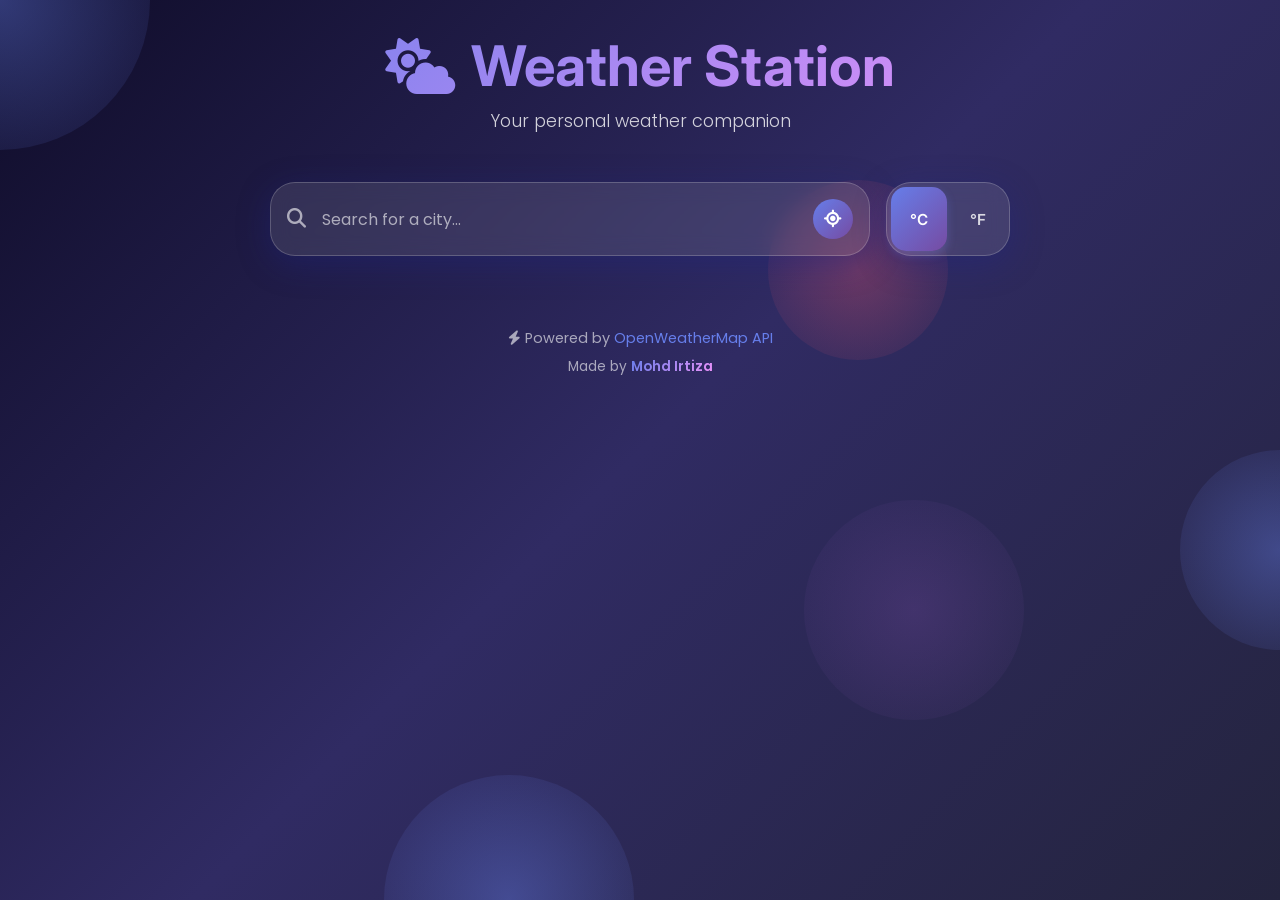
==== index.html @ 4910daef "refactor: move weather app files to root and update vercel.json" ====
<!DOCTYPE html>
<html lang="en">

<head>
  <meta charset="UTF-8" />
  <meta http-equiv="X-UA-Compatible" content="IE=edge" />
  <meta name="viewport" content="width=device-width, initial-scale=1.0" />
  <meta name="description"
    content="Modern Weather App - Check current weather and 5-day forecast for any city worldwide" />
  <meta name="keywords" content="weather, forecast, temperature, weather app" />
  <title>SkyView - Modern Weather Station</title>
  <link rel="icon"
    href="data:image/svg+xml,<svg xmlns=%22http://www.w3.org/2000/svg%22 viewBox=%220 0 100 100%22><text y=%22.9em%22 font-size=%2290%22>🌤️</text></svg>">

  <link rel="preconnect" href="https://fonts.googleapis.com">
  <link rel="preconnect" href="https://fonts.gstatic.com" crossorigin>
  <link
    href="https://fonts.googleapis.com/css2?family=Inter:wght@400;500;600;700&family=Poppins:wght@300;400;500;600&display=swap"
    rel="stylesheet">

  <link rel="stylesheet" href="https://cdnjs.cloudflare.com/ajax/libs/font-awesome/6.4.0/css/all.min.css" />

  <link rel="stylesheet" href="style.css" />
</head>

<body>
  <div class="background-animation">
    <div class="particle"></div>
    <div class="particle"></div>
    <div class="particle"></div>
    <div class="particle"></div>
    <div class="particle"></div>
  </div>

  <main class="container">
    <header class="app-header">
      <h1 class="app-title">
        <i class="fas fa-cloud-sun"></i>
        Weather Station
      </h1>
      <p class="app-subtitle">Your personal weather companion</p>
    </header>

    <section class="search-section">
      <form class="search-form" id="searchForm">
        <div class="search-wrapper">
          <i class="fas fa-search search-icon"></i>
          <input type="text" id="search" class="search-input" placeholder="Search for a city..." autocomplete="off"
            aria-label="Search city" />
          <button type="button" class="location-btn" id="locationBtn" aria-label="Use current location">
            <i class="fas fa-location-crosshairs"></i>
          </button>
        </div>
      </form>

      <div class="unit-toggle">
        <button class="unit-btn active" data-unit="metric">°C</button>
        <button class="unit-btn" data-unit="imperial">°F</button>
      </div>
    </section>

    <div class="loading-container" id="loading" style="display: none;">
      <div class="loading-spinner"></div>
      <p>Fetching weather data...</p>
    </div>

    <div class="error-message" id="errorMessage" style="display: none;">
      <i class="fas fa-exclamation-triangle"></i>
      <p id="errorText"></p>
    </div>

    <div class="weather-container" id="weatherContainer" style="display: none;">

      <div class="current-weather glass-card">
        <div class="location-info">
          <h2 class="city-name" id="cityName">
            <i class="fas fa-map-marker-alt"></i>
            <span id="cityText"></span>
          </h2>
          <p class="current-date" id="currentDate"></p>
        </div>

        <div class="weather-main">
          <div class="weather-icon-large" id="weatherIconLarge">
            <i class="fas fa-cloud-sun"></i>
          </div>
          <div class="temperature-display">
            <h1 class="temperature" id="temperature">--°</h1>
            <div class="weather-description">
              <p class="condition" id="condition">--</p>
              <p class="feels-like" id="feelsLike">Feels like --°</p>
            </div>
          </div>
        </div>

        <div class="weather-details">
          <div class="detail-item">
            <i class="fas fa-droplet"></i>
            <div class="detail-info">
              <p class="detail-label">Humidity</p>
              <p class="detail-value" id="humidity">--%</p>
            </div>
          </div>
          <div class="detail-item">
            <i class="fas fa-wind"></i>
            <div class="detail-info">
              <p class="detail-label">Wind Speed</p>
              <p class="detail-value" id="windSpeed">-- km/h</p>
            </div>
          </div>
          <div class="detail-item">
            <i class="fas fa-gauge-high"></i>
            <div class="detail-info">
              <p class="detail-label">Pressure</p>
              <p class="detail-value" id="pressure">-- hPa</p>
            </div>
          </div>
          <div class="detail-item">
            <i class="fas fa-eye"></i>
            <div class="detail-info">
              <p class="detail-label">Visibility</p>
              <p class="detail-value" id="visibility">-- km</p>
            </div>
          </div>
        </div>

        <div class="sun-times">
          <div class="sun-item">
            <i class="fas fa-sunrise"></i>
            <div>
              <p class="sun-label">Sunrise</p>
              <p class="sun-time" id="sunrise">--:--</p>
            </div>
          </div>
          <div class="sun-item">
            <i class="fas fa-sunset"></i>
            <div>
              <p class="sun-label">Sunset</p>
              <p class="sun-time" id="sunset">--:--</p>
            </div>
          </div>
        </div>
      </div>

    </div>

    <footer class="app-footer">
      <p>
        <i class="fas fa-bolt"></i>
        Powered by <a href="https://openweathermap.org/" target="_blank" rel="noopener">OpenWeatherMap API</a>
      </p>
      <p class="creator-credit">
        Made by <span class="creator-name">Mohd Irtiza</span>
      </p>
    </footer>
  </main>

  <script src="script.js"></script>
</body>

</html>
---- style.css ----
@import url('https://fonts.googleapis.com/css2?family=Inter:wght@400;500;600;700&family=Poppins:wght@300;400;500;600&display=swap');

:root {
  --primary-gradient: linear-gradient(135deg, #667eea 0%, #764ba2 100%);
  --secondary-gradient: linear-gradient(135deg, #f093fb 0%, #f5576c 100%);
  --dark-bg: #0f0c29;
  --dark-purple: #302b63;
  --vibrant-blue: #24243e;
  --glass-bg: rgba(255, 255, 255, 0.1);
  --glass-border: rgba(255, 255, 255, 0.2);
  --glass-shadow: 0 8px 32px 0 rgba(31, 38, 135, 0.37);
  --text-primary: #ffffff;
  --text-secondary: rgba(255, 255, 255, 0.8);
  --text-muted: rgba(255, 255, 255, 0.6);
  --spacing-xs: 0.5rem;
  --spacing-sm: 1rem;
  --spacing-md: 1.5rem;
  --spacing-lg: 2rem;
  --spacing-xl: 3rem;
  --radius-sm: 10px;
  --radius-md: 15px;
  --radius-lg: 20px;
  --radius-xl: 25px;
  --transition-fast: 0.2s ease;
  --transition-normal: 0.3s ease;
  --transition-slow: 0.5s ease;
}

* {
  margin: 0;
  padding: 0;
  box-sizing: border-box;
}

body {
  font-family: 'Poppins', sans-serif;
  min-height: 100vh;
  background: linear-gradient(135deg, #0f0c29, #302b63, #24243e);
  color: var(--text-primary);
  overflow-x: hidden;
  position: relative;
}

.background-animation {
  position: fixed;
  top: 0;
  left: 0;
  width: 100%;
  height: 100%;
  z-index: -1;
  overflow: hidden;
  background: linear-gradient(135deg, #0f0c29, #302b63, #24243e);
}

.particle {
  position: absolute;
  border-radius: 50%;
  background: radial-gradient(circle, rgba(102, 126, 234, 0.4), transparent);
  animation: float 20s infinite ease-in-out;
}

.particle:nth-child(1) {
  width: 300px;
  height: 300px;
  top: -150px;
  left: -150px;
  animation-delay: 0s;
}

.particle:nth-child(2) {
  width: 200px;
  height: 200px;
  top: 50%;
  right: -100px;
  animation-delay: 4s;
}

.particle:nth-child(3) {
  width: 250px;
  height: 250px;
  bottom: -125px;
  left: 30%;
  animation-delay: 8s;
}

.particle:nth-child(4) {
  width: 180px;
  height: 180px;
  top: 20%;
  left: 60%;
  animation-delay: 12s;
  background: radial-gradient(circle, rgba(245, 87, 108, 0.3), transparent);
}

.particle:nth-child(5) {
  width: 220px;
  height: 220px;
  bottom: 20%;
  right: 20%;
  animation-delay: 16s;
  background: radial-gradient(circle, rgba(118, 75, 162, 0.3), transparent);
}

@keyframes float {

  0%,
  100% {
    transform: translate(0, 0) scale(1);
  }

  33% {
    transform: translate(30px, -50px) scale(1.1);
  }

  66% {
    transform: translate(-20px, 20px) scale(0.9);
  }
}

.container {
  max-width: 1200px;
  margin: 0 auto;
  padding: var(--spacing-lg);
  position: relative;
  z-index: 1;
}

.app-header {
  text-align: center;
  margin-bottom: var(--spacing-xl);
  animation: fadeInDown 0.8s ease;
}

.app-title {
  font-family: 'Inter', sans-serif;
  font-size: clamp(2rem, 5vw, 3.5rem);
  font-weight: 700;
  background: linear-gradient(135deg, #667eea 0%, #f093fb 100%);
  -webkit-background-clip: text;
  -webkit-text-fill-color: transparent;
  background-clip: text;
  margin-bottom: var(--spacing-xs);
  display: flex;
  align-items: center;
  justify-content: center;
  gap: var(--spacing-sm);
}

.app-subtitle {
  font-size: 1.1rem;
  color: var(--text-secondary);
  font-weight: 300;
}

.search-section {
  display: flex;
  gap: var(--spacing-sm);
  margin-bottom: var(--spacing-xl);
  animation: fadeInUp 0.8s ease 0.2s both;
  flex-wrap: wrap;
  justify-content: center;
}

.search-form {
  flex: 1;
  min-width: 280px;
  max-width: 600px;
}

.search-wrapper {
  position: relative;
  display: flex;
  align-items: center;
  background: var(--glass-bg);
  backdrop-filter: blur(10px);
  border: 1px solid var(--glass-border);
  border-radius: var(--radius-xl);
  padding: var(--spacing-sm);
  transition: all var(--transition-normal);
  box-shadow: var(--glass-shadow);
}

.search-wrapper:focus-within {
  border-color: rgba(102, 126, 234, 0.5);
  box-shadow: 0 8px 32px 0 rgba(102, 126, 234, 0.4);
  transform: translateY(-2px);
}

.search-icon {
  color: var(--text-muted);
  margin-right: var(--spacing-sm);
  font-size: 1.2rem;
}

.search-input {
  flex: 1;
  border: none;
  background: transparent;
  color: var(--text-primary);
  font-size: 1rem;
  outline: none;
  font-family: 'Poppins', sans-serif;
}

.search-input::placeholder {
  color: var(--text-muted);
}

.location-btn {
  background: linear-gradient(135deg, #667eea, #764ba2);
  border: none;
  color: white;
  width: 40px;
  height: 40px;
  border-radius: 50%;
  cursor: pointer;
  display: flex;
  align-items: center;
  justify-content: center;
  transition: all var(--transition-normal);
  font-size: 1.1rem;
}

.location-btn:hover {
  transform: scale(1.1);
  box-shadow: 0 4px 15px rgba(102, 126, 234, 0.4);
}

.location-btn:active {
  transform: scale(0.95);
}

.unit-toggle {
  display: flex;
  background: var(--glass-bg);
  backdrop-filter: blur(10px);
  border: 1px solid var(--glass-border);
  border-radius: var(--radius-xl);
  padding: 4px;
  gap: 4px;
  box-shadow: var(--glass-shadow);
}

.unit-btn {
  background: transparent;
  border: none;
  color: var(--text-secondary);
  padding: 0.6rem 1.2rem;
  border-radius: var(--radius-md);
  cursor: pointer;
  font-family: 'Inter', sans-serif;
  font-weight: 600;
  font-size: 0.95rem;
  transition: all var(--transition-normal);
}

.unit-btn:hover {
  color: var(--text-primary);
}

.unit-btn.active {
  background: linear-gradient(135deg, #667eea, #764ba2);
  color: white;
  box-shadow: 0 4px 10px rgba(102, 126, 234, 0.3);
}

.loading-container {
  text-align: center;
  padding: var(--spacing-xl);
  animation: fadeIn 0.5s ease;
}

.loading-spinner {
  width: 50px;
  height: 50px;
  border: 4px solid rgba(255, 255, 255, 0.2);
  border-top-color: #667eea;
  border-radius: 50%;
  margin: 0 auto var(--spacing-md);
  animation: spin 1s linear infinite;
}

@keyframes spin {
  to {
    transform: rotate(360deg);
  }
}

.error-message {
  background: rgba(245, 87, 108, 0.2);
  backdrop-filter: blur(10px);
  border: 1px solid rgba(245, 87, 108, 0.4);
  border-radius: var(--radius-lg);
  padding: var(--spacing-md);
  text-align: center;
  margin-bottom: var(--spacing-lg);
  animation: shake 0.5s ease;
}

.error-message i {
  font-size: 2rem;
  margin-bottom: var(--spacing-sm);
  color: #f5576c;
}

@keyframes shake {

  0%,
  100% {
    transform: translateX(0);
  }

  25% {
    transform: translateX(-10px);
  }

  75% {
    transform: translateX(10px);
  }
}

.glass-card {
  background: var(--glass-bg);
  backdrop-filter: blur(20px);
  border: 1px solid var(--glass-border);
  border-radius: var(--radius-xl);
  padding: var(--spacing-lg);
  box-shadow: var(--glass-shadow);
  transition: all var(--transition-normal);
}

.glass-card:hover {
  transform: translateY(-5px);
  box-shadow: 0 12px 40px 0 rgba(31, 38, 135, 0.5);
  border-color: rgba(102, 126, 234, 0.3);
}

.weather-container {
  animation: fadeInUp 0.8s ease;
}

.current-weather {
  margin-bottom: var(--spacing-lg);
}

.location-info {
  margin-bottom: var(--spacing-lg);
  border-bottom: 1px solid rgba(255, 255, 255, 0.1);
  padding-bottom: var(--spacing-md);
}

.city-name {
  font-family: 'Inter', sans-serif;
  font-size: 2rem;
  font-weight: 600;
  display: flex;
  align-items: center;
  gap: var(--spacing-sm);
  margin-bottom: var(--spacing-xs);
}

.current-date {
  color: var(--text-muted);
  font-size: 0.95rem;
}

.weather-main {
  display: flex;
  align-items: center;
  justify-content: center;
  gap: var(--spacing-lg);
  margin-bottom: var(--spacing-lg);
  flex-wrap: wrap;
}

.weather-icon-large {
  font-size: 8rem;
  filter: drop-shadow(0 4px 20px rgba(102, 126, 234, 0.4));
  animation: pulse 3s infinite ease-in-out;
}

@keyframes pulse {

  0%,
  100% {
    transform: scale(1);
  }

  50% {
    transform: scale(1.05);
  }
}

.temperature-display {
  text-align: center;
}

.temperature {
  font-family: 'Inter', sans-serif;
  font-size: 5rem;
  font-weight: 700;
  background: linear-gradient(135deg, #fff, #f093fb);
  -webkit-background-clip: text;
  -webkit-text-fill-color: transparent;
  background-clip: text;
  line-height: 1;
  margin-bottom: var(--spacing-sm);
}

.condition {
  font-size: 1.5rem;
  font-weight: 500;
  margin-bottom: var(--spacing-xs);
  text-transform: capitalize;
}

.feels-like {
  color: var(--text-muted);
  font-size: 1rem;
}

.weather-details {
  display: grid;
  grid-template-columns: repeat(auto-fit, minmax(140px, 1fr));
  gap: var(--spacing-md);
  margin-bottom: var(--spacing-lg);
}

.detail-item {
  display: flex;
  align-items: center;
  gap: var(--spacing-sm);
  padding: var(--spacing-sm);
  background: rgba(255, 255, 255, 0.05);
  border-radius: var(--radius-md);
  transition: all var(--transition-fast);
}

.detail-item:hover {
  background: rgba(255, 255, 255, 0.1);
  transform: translateX(5px);
}

.detail-item i {
  font-size: 1.8rem;
  color: #667eea;
}

.detail-label {
  font-size: 0.85rem;
  color: var(--text-muted);
  margin-bottom: 2px;
}

.detail-value {
  font-weight: 600;
  font-size: 1.1rem;
}

.sun-times {
  display: flex;
  justify-content: space-around;
  gap: var(--spacing-md);
  padding-top: var(--spacing-md);
  border-top: 1px solid rgba(255, 255, 255, 0.1);
}

.sun-item {
  display: flex;
  align-items: center;
  gap: var(--spacing-sm);
}

.sun-item i {
  font-size: 2rem;
  color: #f5576c;
}

.sun-label {
  font-size: 0.85rem;
  color: var(--text-muted);
  margin-bottom: 2px;
}

.sun-time {
  font-weight: 600;
  font-size: 1.1rem;
}

.app-footer {
  text-align: center;
  margin-top: var(--spacing-xl);
  padding: var(--spacing-md);
  color: var(--text-muted);
  font-size: 0.9rem;
}

.app-footer a {
  color: #667eea;
  text-decoration: none;
  transition: color var(--transition-fast);
}

.app-footer a:hover {
  color: #f093fb;
}

.creator-credit {
  margin-top: 0.5rem;
  font-size: 0.85rem;
}

.creator-name {
  background: linear-gradient(135deg, #667eea, #f093fb);
  -webkit-background-clip: text;
  -webkit-text-fill-color: transparent;
  background-clip: text;
  font-weight: 600;
}

@keyframes fadeIn {
  from {
    opacity: 0;
  }

  to {
    opacity: 1;
  }
}

@keyframes fadeInDown {
  from {
    opacity: 0;
    transform: translateY(-30px);
  }

  to {
    opacity: 1;
    transform: translateY(0);
  }
}

@keyframes fadeInUp {
  from {
    opacity: 0;
    transform: translateY(30px);
  }

  to {
    opacity: 1;
    transform: translateY(0);
  }
}

@media (max-width: 768px) {
  .container {
    padding: var(--spacing-sm);
  }

  .app-title {
    font-size: 2rem;
  }

  .search-section {
    flex-direction: column;
  }

  .search-form {
    max-width: 100%;
  }

  .weather-main {
    flex-direction: column;
    gap: var(--spacing-md);
  }

  .weather-icon-large {
    font-size: 6rem;
  }

  .temperature {
    font-size: 3.5rem;
  }

  .weather-details {
    grid-template-columns: repeat(2, 1fr);
  }

  .sun-times {
    flex-direction: column;
    align-items: flex-start;
  }
}

@media (max-width: 480px) {
  .weather-details {
    grid-template-columns: 1fr;
  }

  .city-name {
    font-size: 1.5rem;
  }

  .temperature {
    font-size: 3rem;
  }
}
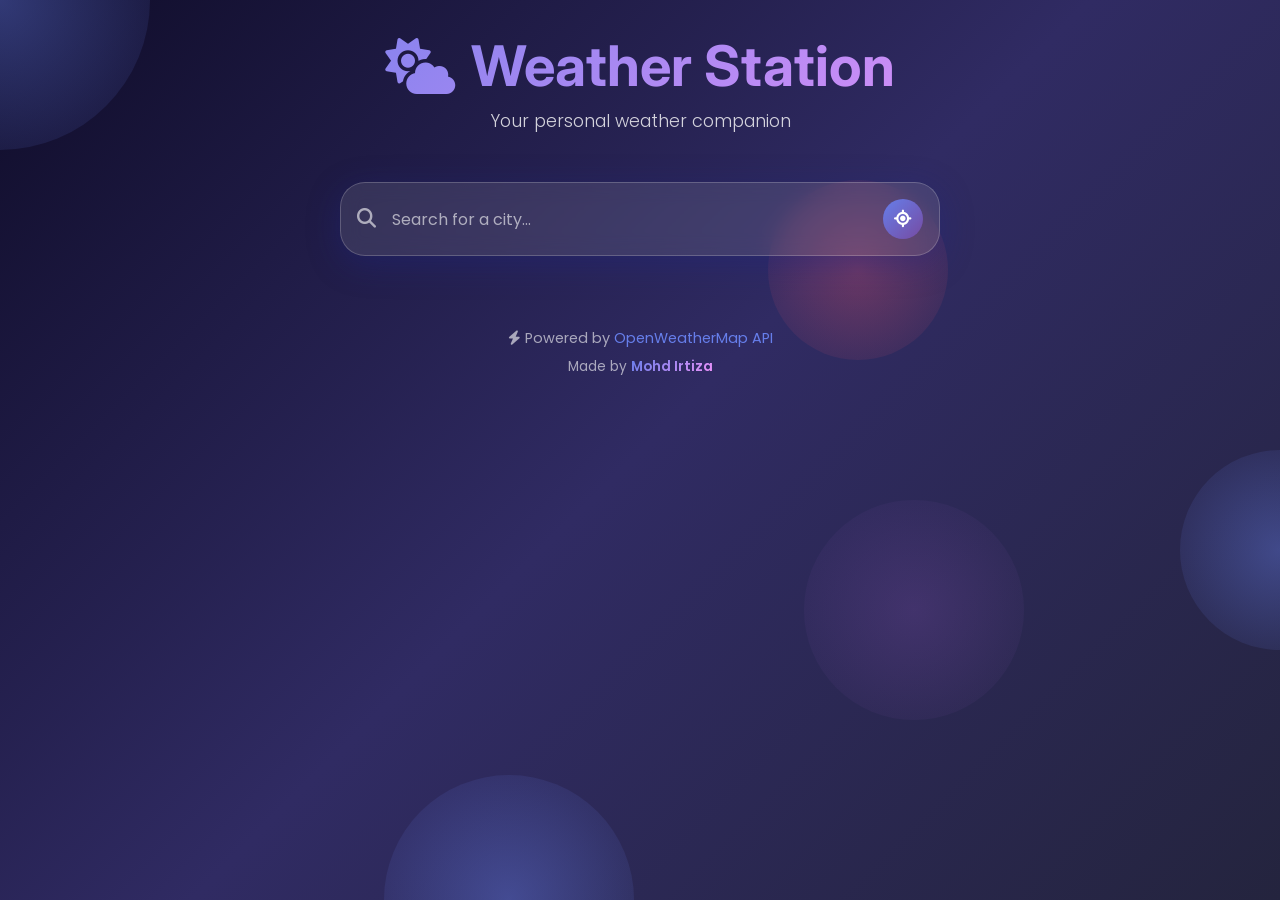
==== commit 908d866d: "feat: remove unit-toggle feature and default to metric" ====
--- a/index.html
+++ b/index.html
@@ -53,10 +53,6 @@
         </div>
       </form>
 
-      <div class="unit-toggle">
-        <button class="unit-btn active" data-unit="metric">°C</button>
-        <button class="unit-btn" data-unit="imperial">°F</button>
-      </div>
     </section>
 
     <div class="loading-container" id="loading" style="display: none;">
--- a/style.css
+++ b/style.css
@@ -230,39 +230,6 @@
   transform: scale(0.95);
 }
 
-.unit-toggle {
-  display: flex;
-  background: var(--glass-bg);
-  backdrop-filter: blur(10px);
-  border: 1px solid var(--glass-border);
-  border-radius: var(--radius-xl);
-  padding: 4px;
-  gap: 4px;
-  box-shadow: var(--glass-shadow);
-}
-
-.unit-btn {
-  background: transparent;
-  border: none;
-  color: var(--text-secondary);
-  padding: 0.6rem 1.2rem;
-  border-radius: var(--radius-md);
-  cursor: pointer;
-  font-family: 'Inter', sans-serif;
-  font-weight: 600;
-  font-size: 0.95rem;
-  transition: all var(--transition-normal);
-}
-
-.unit-btn:hover {
-  color: var(--text-primary);
-}
-
-.unit-btn.active {
-  background: linear-gradient(135deg, #667eea, #764ba2);
-  color: white;
-  box-shadow: 0 4px 10px rgba(102, 126, 234, 0.3);
-}
 
 .loading-container {
   text-align: center;
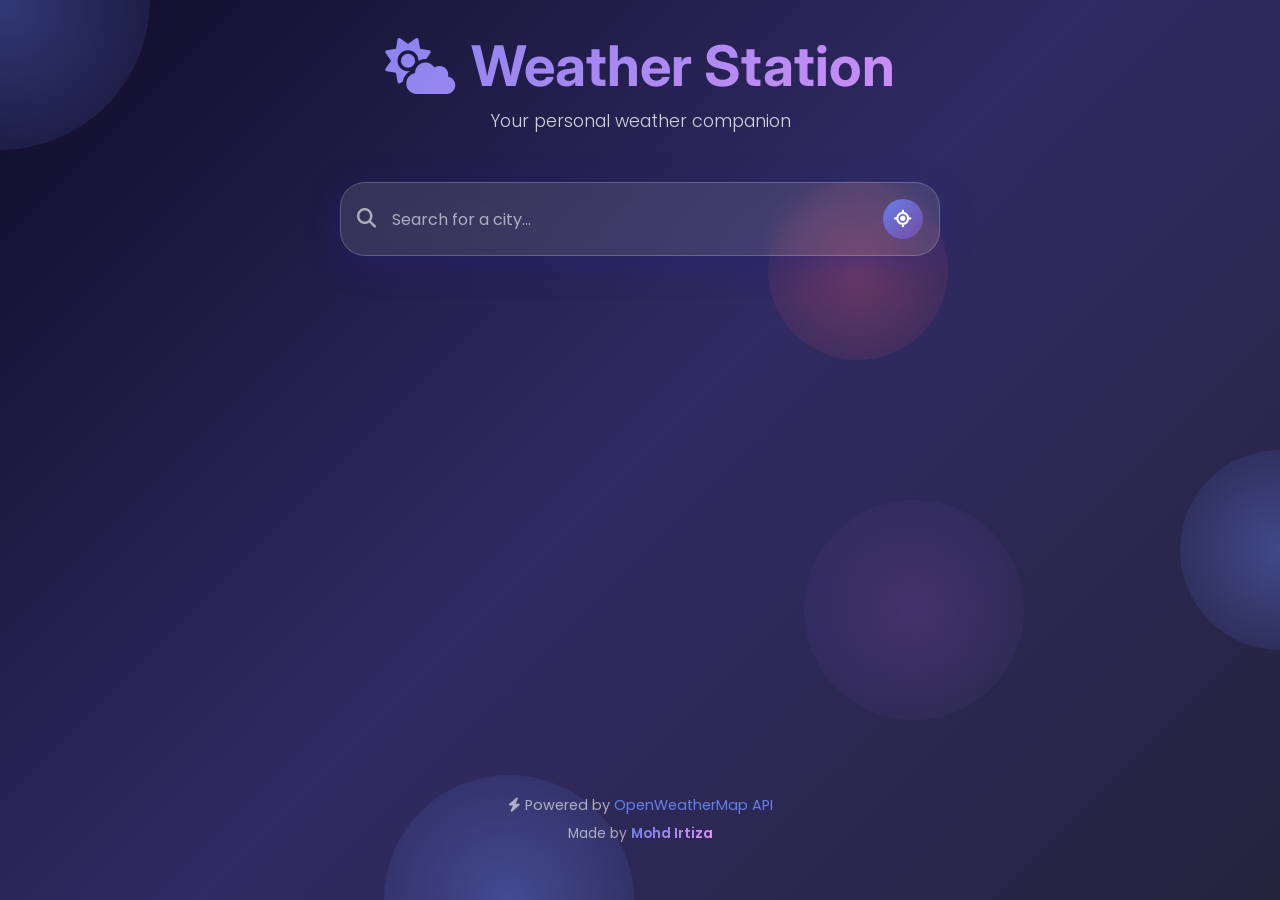
==== commit a5a0c59f: "feat: add Recent Searches UI and persistent history" ====
--- a/index.html
+++ b/index.html
@@ -52,7 +52,9 @@
           </button>
         </div>
       </form>
-
+      <div class="recent-searches" id="recentSearches">
+        <!-- Recent searches will be populated here -->
+      </div>
     </section>
 
     <div class="loading-container" id="loading" style="display: none;">
--- a/style.css
+++ b/style.css
@@ -123,6 +123,9 @@
   padding: var(--spacing-lg);
   position: relative;
   z-index: 1;
+  display: flex;
+  flex-direction: column;
+  min-height: 100vh;
 }
 
 .app-header {
@@ -230,6 +233,44 @@
   transform: scale(0.95);
 }
 
+
+.recent-searches {
+  display: flex;
+  flex-wrap: wrap;
+  gap: var(--spacing-sm);
+  justify-content: center;
+  margin-top: var(--spacing-md);
+  width: 100%;
+  animation: fadeIn 0.8s ease;
+}
+
+.search-chip {
+  background: var(--glass-bg);
+  backdrop-filter: blur(10px);
+  border: 1px solid var(--glass-border);
+  padding: 0.5rem 1rem;
+  border-radius: var(--radius-xl);
+  cursor: pointer;
+  font-size: 0.9rem;
+  transition: all var(--transition-normal);
+  color: var(--text-secondary);
+  display: flex;
+  align-items: center;
+  gap: 0.5rem;
+  box-shadow: 0 4px 15px rgba(0, 0, 0, 0.1);
+}
+
+.search-chip:hover {
+  background: rgba(255, 255, 255, 0.2);
+  transform: translateY(-2px);
+  color: var(--text-primary);
+  border-color: rgba(102, 126, 234, 0.5);
+}
+
+.search-chip i {
+  font-size: 0.8rem;
+  color: #667eea;
+}
 
 .loading-container {
   text-align: center;
@@ -456,7 +497,7 @@
 
 .app-footer {
   text-align: center;
-  margin-top: var(--spacing-xl);
+  margin-top: auto;
   padding: var(--spacing-md);
   color: var(--text-muted);
   font-size: 0.9rem;
